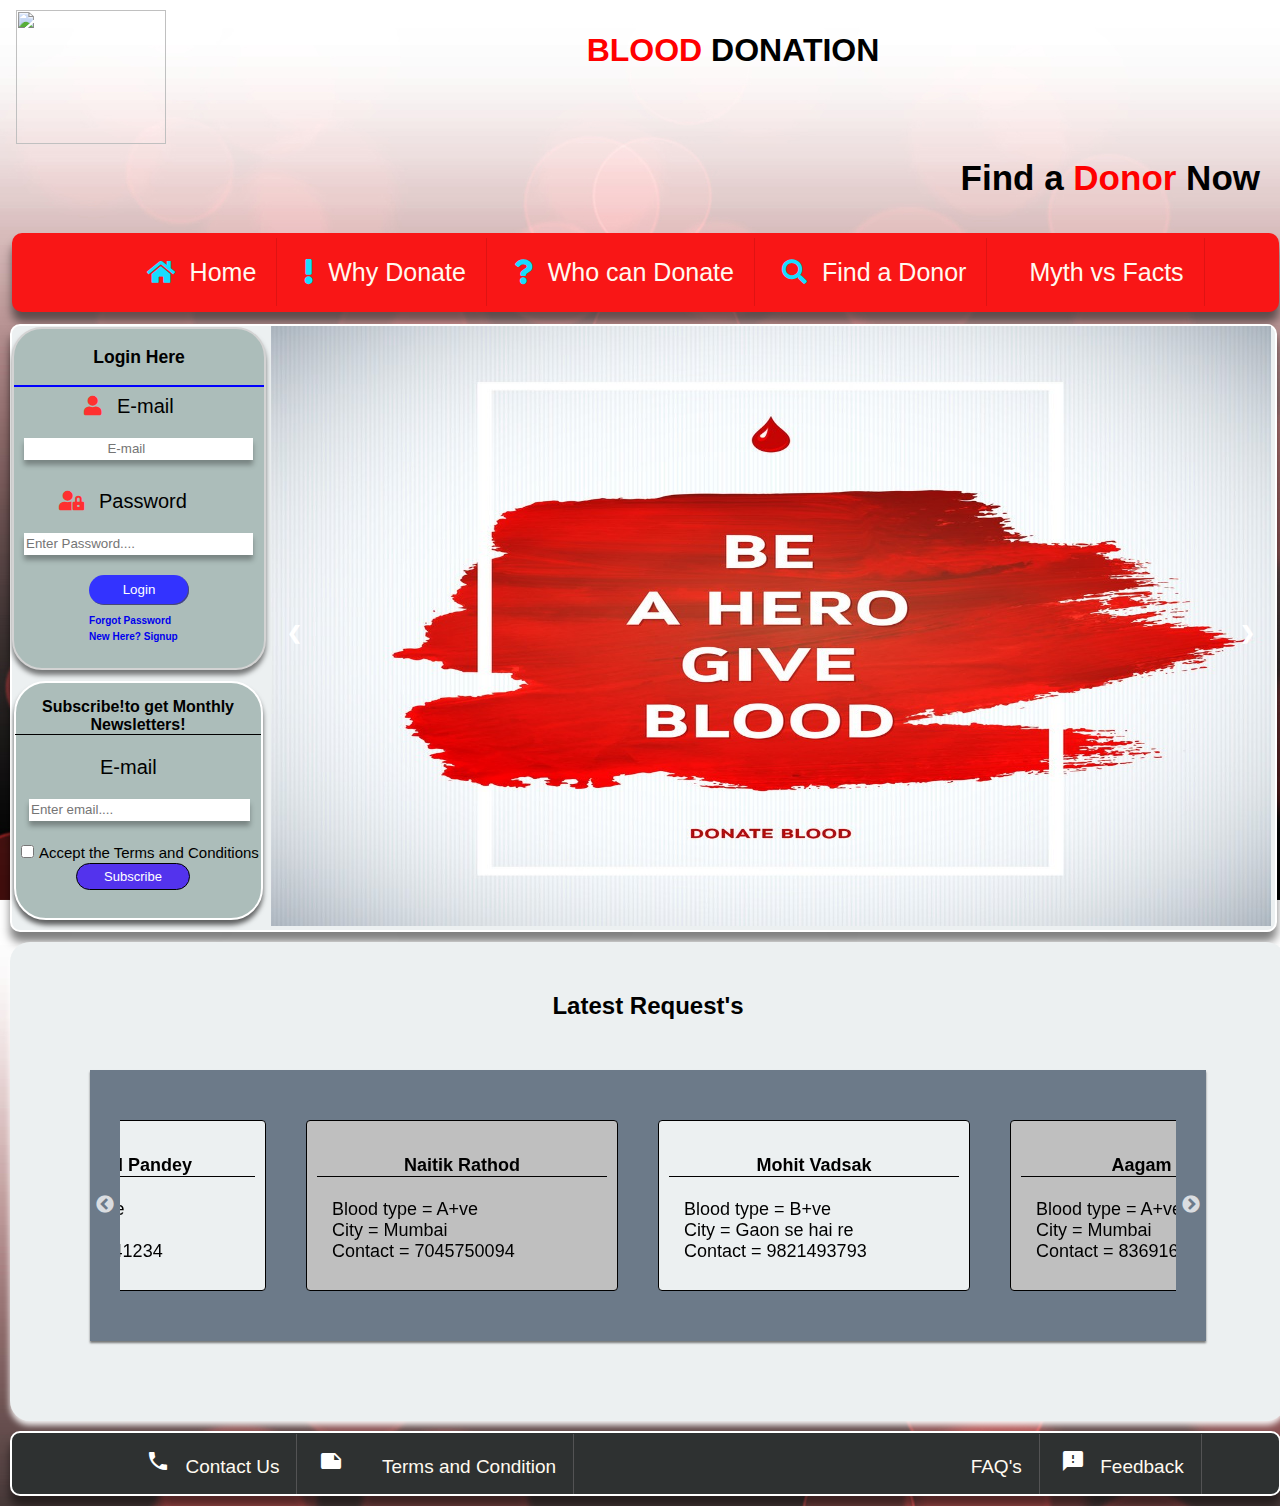
==== index.html @ e85526d8 "Initial Commit" ====
<!DOCTYPE html>
<html lang="" dir="ltr">

<head>
  <meta charset="utf-8">
  <script src="https://ajax.googleapis.com/ajax/libs/jquery/3.2.1/jquery.min.js"></script>
  <meta name="viewport" content="width=device-width, initial-scale=1.0">
  <script src="https://cdnjs.cloudflare.com/ajax/libs/jquery/3.1.1/jquery.min.js"></script>

  <link rel="stylesheet" href="https://fonts.googleapis.com/icon?family=Material+Icons">
  <link rel="stylesheet" href="https://use.fontawesome.com/releases/v5.7.2/css/all.css">
  <link rel="stylesheet" href="style.css" type="text/css">

  <link rel="stylesheet" type="text/css" href="slick/slick.css" />
  <link rel="stylesheet" type="text/css" href="slick/slick-theme.css" />


  <title>Blood Donation</title>

</head>

<body background="background.jpg">
  <div class="upper-container" style="height: 135px;">
    <div class="upper-container-title">
      <div class="upper-container-logo">
        <img src="https://i.pinimg.com/originals/26/a1/6c/26a16cbe6c24539d6fec034e43716d2e.png" width="150px"
          height="134px" style="margin-left: 6px">
      </div>
      <div class="upper-container-title-content">
        <h1><span>BLOOD</span> DONATION</h1>
      </div>
    </div>

    <h3 id="tagline">Find a <span>Donor</span> Now</h3>
    <article id="dname"></article>
  </div>

  <div id="bub"></div>

  <div class="nav-bar">
    <ul>
      <li><i class="fas fa-home"></i><a href="index.html">Home</a></li>
      <li><i class="fas fa-exclamation"></i><a href="whydonate.html">Why Donate</a></li>
      <li><i class="fas fa-question"></i><a href="whocandonate.html">Who can Donate</a></li>
      <li><i class="fas fa-search"></i></i><a href="findadonor.html">Find a Donor</a></li>
      <li><i class="material-icons"></i><a href="mythvsfact.html">Myth vs Facts</a></li>
    </ul>
  </div>

  <div class="main-container" style="background-color:rgb(236, 240, 241)">
    <div class="login-container">
      <section class="login">
        <h3>Login Here</h3>
        <hr color="blue">
        <form id="form1">
          <label for="email" style="margin-left: 50px"><i class="fas fa-user"
              style="size:12px;color:#FF3030"></i>E-mail</label><br>
          <input type="email" id="email" name="email" placeholder="                      E-mail                    ">
          <br>
          <label for="password"><i class="fas fa-user-lock" style="size:10px;color:#FF3030"></i>Password</label><br>
          <input type="password" id="password" name="Password" placeholder="Enter Password....">

		
      <input type="Submit" id="lbtn" value="Login" onclick="onclicked()">
          <br>
          <h6><a href="#">Forgot Password</a></h6>
          <h6><a href="register.html">New Here? Signup</a></h6>
          <br>
          <br>
        </form>
        <div class="subscribe">
          <h4>Subscribe!to get
            Monthly<br>Newsletters!</h4>

          <form id="form2">
            <label for="email" style="font-family: sans-serif;
            margin-left: 64px;">E-mail</label>
            <input type="email" id="email1" name="email1" style="width: 217px;
            height: 20px;
            margin-left: 13px;
            margin-bottom: 23px;" placeholder="Enter email....">
            <br>
            <input type="checkbox" id="checkbox1" name="checkbox1">Accept the Terms and Conditions<br>

            <button id="subbtn">Subscribe</button>
        </div>

        </form>
      </section>
    </div>

    <!---Slider-->
    <div class="slider-container">
      <div class="showSlide fade">
        <img src="image1.jpg" width="100%" height="600px" />
      </div>
      <div class="showSlide fade">
        <img src="image2.jpg" width="100%" height="600px" />
      </div>
      <div class="showSlide fade">
        <img src="image3.jpg" width="100%" height="600px" />
      </div>
      <div class="showSlide fade">
        <img src="image4.jpeg" width="100%" height="600px" />
      </div>
      <div class="showSlide fade">
        <img src="image6.jpg" width="100%" height="600px" />
      </div>
      <div class="showSlide fade">
        <img src="image7.jpg" width="100%" height="600px" />
      </div>
      <div class="showSlide fade">
        <img src="image8.jpg" width="100%" height="600px" />
      </div>
      <!-- Navigation arrows -->
      <a class="left" onclick="nextSlide(-1)">❮</a>
      <a class="right" onclick="nextSlide(1)">❯</a>
    </div>
  </div><!-- End Section-->

  <div class="plz">
    <h2 style="text-align: center">Latest Request's</h2>

    <div class="plz-2">
      <div class="multiple-items">

        <div id="n1">
          <h4>Robinhood Pandey</h4>
          <p>
            Blood type = O-ve<br>
            City = Bihar<br>
            Contact = 9479641234<br>
          </p>
        </div>

        <div id="n2">
          <h4>Naitik Rathod</h4>
          <p>
            Blood type = A+ve<br>
            City = Mumbai<br>
            Contact = 7045750094<br>
          </p>
        </div>

        <div id="n1">
          <h4>Mohit Vadsak</h4>
          <p>
            Blood type = B+ve<br>
            City = Gaon se hai re<br>
            Contact = 9821493793<br>
          </p>
        </div>

        <div id="n2">
          <h4>Aagam Shah</h4>
          <p>
            Blood type = A+ve<br>
            City = Mumbai<br>
            Contact = 8369166942<br>
          </p>
        </div>
        <div id="n1">
          <h4>Khusang Rathod</h4>
          <p>
            Blood type = A+ve<br>
            City = Mumbai<br>
            Contact = 4255987126<br>
          </p>
        </div>



        <div id="n2">
          <h4>Rohan Shah</h4>
          <p>
            Blood type = B+ve<br>
            City = Mumbair<br>
            Contact = 9697412374<br>
          </p>
        </div>

        <div id="n1">
          <h4>Vandit Popat</h4>
          <p>
            Blood type = A+ve<br>
            City = Pune<br>
            Contact = 9494786234<br>
          </p>
        </div>
      </div>
    </div>
  </div>


  <!-- Footer -->
  <div class="bottom-bar">
    <ul>
      <li><i class="material-icons">phone</i><a href="contus.html">Contact Us</a></li>
      <li><i class="material-icons">notes</i><a href="t&c.html">Terms and Condition</a></li>
      <li><i class="material-icons">contact_support</i><a href="FAQ's.html">FAQ's</a></li>
      <li><i class="material-icons">feedback</i><a href="feedback.html">Feedback</a></li>
    </ul>
  </div>

  <script type="text/javascript" src="//code.jquery.com/jquery-1.11.0.min.js"></script>
  <script type="text/javascript" src="//code.jquery.com/jquery-migrate-1.2.1.min.js"></script>
  <script type="text/javascript" src="slick/slick.min.js"></script>
  <script>

    $(document).ready(function () {
      $('.error').hide();
      $('#submit').click(function () {
        var name = $('#name').val();
        var email = $('#email').val();

        if (name == '') {
          $('#name').next().show();
          return false;
        }
        if (email == '') {
          $('#email').next().show();
          return false;
        }
        if (IsEmail(email) == false) {
          $('#invalid_email').show();
          return false;
        }
        $.post("", $("#myform").serialize(), function (response) {
          $('#myform').fadeOut('slow', function () {
            $('#correct').html(response);
            $('#correct').fadeIn('slow');
          });
        });
        return false;
      });
    });
    function IsEmail(email) {
      var regex = /^([a-zA-Z0-9_\.\-\+])+\@(([a-zA-Z0-9\-])+\.)+([a-zA-Z0-9]{2,4})+$/;
      if (!regex.test(email)) {
        return false;
      } else {
        return true;
      }
    }
  </script>

  

  <script type="text/javascript">
    var slide_index = 1;
    displaySlides(slide_index);
    function nextSlide(n) {
      displaySlides(slide_index += n);
    }
    function currentSlide(n) {
      displaySlides(slide_index = n);
    }
    function displaySlides(n) {
      var i;
      var slides = document.getElementsByClassName("showSlide");
      if (n > slides.length) { slide_index = 1 }
      if (n < 1) { slide_index = slides.length }
      for (i = 0; i < slides.length; i++) {
        slides[i].style.display = "none";
      }
      slides[slide_index - 1].style.display = "block";
    }


    $(document).ready(function () {
      $('.multiple-items').slick({
        infinite: true,
        slidesToShow: 3,
        slidesToScroll: 3
      });
    });

  </script>

 
    <script type="text/javascript">
		function onclicked(){

         var xhttp=new XMLHttpRequest();
         xhttp.onreadystatechange=function(){
         	if(xhttp.readyState==4 ){
         		if(xhttp.status==200){
         			document.getElementById("bub").textContent=xhttp.responseText;
                 
         		}
         	}
         };
          xhttp.open("GET","student.txt",true);
          xhttp.send();

		}
  </script>



</body>

</html>
---- style.css ----
*{
	text-align:left;
  font-family: sans-serif;
}

body,
html {
  width: 100%;
  height: 100%;
}

ul{
  text-decoration: none;
  list-style-type:none;
  color:#18dcff;
  size:13px;
  text-align: center;
}

body{
  margin:10px 10px;
  text-align:left;
  box-sizing: border-box;
  border:1px;
}

span{
  color:#FF0000;
  display: inline-block;
}

#tagline{
    float: right;
    margin-top: 10px;
    margin-right: 30px;
    font-size: 35px;
    color:black;
}

h1 {
  margin-left: 10px;
  padding: 1px 8px;
}

.nav-bar li {
    text-decoration: none;
    list-style-type: none;
    display: inline;
    padding: 20px 20px 20px 20px;
    border-right: 1px solid rgba(0,0,0,0.1);

}

.nav-bar {
     background-color: #f91616;
    font-size: 25px;
    border-radius: 10px 10px;
    margin: 2px 2px;
	  width:99%;
	  overflow:auto;
    position: inline;
    top:0;
    bottom:2px;
	  margin-bottom:12px;
     box-shadow: 0 10px 10px rgba(0,0,0,.5);

}

.nav-bar a {
    color: floralwhite;
    list-style-type: none;
    text-decoration: none;
    height: 20px;
    width:20px;
}

.nav-bar li:hover{
	background-color:#ff3838;
  color:#FFffff;
  transition-delay: 2ms;
  transform-style: -50%;
}

.nav-bar li a:hover{
  color:#18dcff;
  transform:scale(1.3);
}

.conatiner{
  margin-top: 20px;
  margin-left: 20px;
  margin-right: 20px;
  margin-bottom: 0px;
  padding:50px 50px;
}

section{
display:inline;
}

.login-container {
  /* flex: .5;
 */
 display: flex;
 flex-direction: row;
}

.login{
	display: inline-block;
  border: 2px solid lightgrey;
  font-size: 15px;
  position: static;
  font-family: sans-serif;
  width: 250px;
  height: 339px;
  background-color:#ACBDBA;
  border-radius: 10px 1px;
  margin: 1px 0px 0px 0px;
  text-align: center;
  border-radius: 30px 30px;
  box-shadow: 0 5px 5px rgba(0,0,0,.5);
}

.login h3{
	text-align:center;
	color:black;
}
input {
    background-color: white;
    margin: left 50px;
    padding: none;
    border: none;
    border-bottom-color: black;
    margin-bottom: 30px;
    margin-top: 20px;
}

form input[type="text"]{
  margin-top:20px;
}

.login form label {
    margin: 25px;
    padding: 20px 20px;
    text-align: center;
    font-size: 20px;
}

#email{
  width:90%;
  height: 20px;
  margin-left: 10px;
  margin-right:10px;
  box-shadow: 0 5px 5px rgba(0,0,0,.3);

}

#password {
    width: 90%;
    height:20px;
    margin-left: 10px;
    margin-right: 10px;
    border-bottom: 0px;
    margin-bottom: 0px;
    box-shadow: 0 5px 5px rgba(0,0,0,.3);
}

#lbtn {
    text-align: center;
    background-color: #3333ff;
    margin-left: 75px;
    margin-bottom: 10px;
    color: white;
    box-shadow: inset -1px -1px #4e504ec4;
    padding: 5px 30px 5px;
    border-radius: 20px 20px;
    width:100px;
    height:30px;
}

#lbtn:hover{
  color:black;
  cursor:pointer;
  background-color: #6666ff;
  box-shadow: 0 10px 10px rgba(0,0,0,.5);
}

 .login form h6{
    text-align: justify;
    margin: 0px;
    margin-left: 75px;
    padding-bottom: 5px;
    cursor:pointer;
}

 .login form h6 a{
   text-decoration: none;
 }

.content{
  margin:auto;
  /* width:90px; */
  display:inline;
  border:2px solid white;
}

.main-container{
  display: flex;
  border-radius: 10px;
  border:2px solid white;
  min-height: 600px;
  margin-right: 13px;
  box-shadow: 0 10px 10px rgba(0,0,0,.5);
}

#info{
  position:static;
  transition-duration: 5s;
}

#info h1 {
    position: absolute;
    bottom: 100px;
    left: 20px;
    font-style: italic;
    font-size: 30px;
    color: rgba(207, 0, 15, 1);
    position: relative;
}


#info img:hover{
  /* height:505px; */
  box-shadow:0 10px 10px rgba(248, 212, 212, 0.89);
  transition-duration: 5s;
}

.subscribe {
    width: 98%;
    height: 235px;
    text-align: center;
    color: black;
    margin-right: 17px;
    border: 2px solid white;
    border-radius: 32px;
    background-color:#ACBDBA;
    box-shadow: 0 5px 5px rgba(0,0,0,.6);
}
.subscribe h4{
    margin-left: -1px;
    font-family: sans-serif;
    font-size: 16px;
    margin-top: 15px;
}

#subbtn{
  width: 114px;
  height: 27px;
  color: white;
  text-align: center;
  font-size: 13px;
  font-family: sans-serif;
  border-radius: 17px;
  background-color: #5333ed;
  border: 1.5px solid black;
  margin-left: 60px;
}

#subbtn :hover{
  background-color: rgba(77, 5, 232, 1);
  box-shadow: 0 10px 10px rgba(0,0,0,.5);
}
#email1{
  box-shadow: 0 5px 5px rgba(0,0,0,.3);
  height: 20px;
}
#checkbox1{
  margin: 5px;
  font-family: sans-serif;
  margin-top: 0px;
  font-size: 10px;
}

li{
  align-items: center;
}
.foot{
  text-align: center;
}
.bottom-bar{
    /* position: fixed !important; */
    bottom: 0;
    display: inline-block;
    margin: 10px 10px;
    margin-right: 20px;
    border: 2px solid #FFffff;
    background-color: #2e3131;
    border-radius: 10px;
    width: 99%;
    margin-left: 0px;
    box-shadow: 0 10px 10px rgba(0,0,0,.5);
}
.bottom-bar li{
    display: inline;
    color: #000000;
    text-decoration: none;
    list-style-type: none;
    font-size: 19px;
    border-right: 1px solid rgba(0,0,0,0.1);
    padding: 17px;
    padding-top: 22px;
    border-right: 0.5px solid rgba(88, 88, 89,0.9);
}
.bottom-bar a{
  color:floralwhite;
  text-decoration: none;
  list-style-type: none;
}

.bottom-bar li:hover{
  background-color:#95a5a6;
  color:black;
}
.bottom-bar i{
  color:white;
}
#fbkbtn{
  text-align: center;
  color:#2e3131;
  background-color:#f5e51b;
  font-size:14px;
  padding:10px;
  border-radius: 25px;
  margin-left: 125px;
}

#fbkbtn:hover{
    background-color:#f0ff00;
}

i{
  margin-right:15px;
}

article{
  color: #f22613;
  float: left;
  /* margin-right: 27px; */
  margin-bottom: 5px;
  font-size: 21px;
  margin-top: 51px;
  margin-left: 14px;
}
.error {
  color: red;
  margin-left: 5px;
}


.showSlide {  
  display: none  
}  
  .showSlide img {  
      background: no-repeat center top/cover;  
  }  

.slider-container {  
  max-width: 1000px;  
  position: relative;  
  margin: auto;  
  flex: auto;
}  
.left, .right {  
  cursor: pointer;  
  position: absolute;  
  top: 50%;  
  width: auto;  
  padding: 16px;  
  margin-top: -22px;  
  color: white;  
  font-weight: bold;  
  font-size: 18px;  
  transition: 0.6s ease;  
  border-radius: 0 3px 3px 0;  
}  
.right {  
  right: 0;  
  border-radius: 3px 0 0 3px;  
}  
  .left:hover, .right:hover {  
      background-color: rgba(115, 115, 115, 0.8);  
  }  
  
.active {  
  background-color: #717171;  
}  
/* Fading animation */  
.fade {  
  -webkit-animation-name: fade;  
  -webkit-animation-duration: 1.5s;  
  animation-name: fade;  
  animation-duration: 1.5s;  
}  
@-webkit-keyframes fade {  
  from {  
      opacity: .4  
  }  
  to {  
      opacity: 1  
  }  
}  

@keyframes fade {  
  from {  
      opacity: .4  
  }  
  to {  
      opacity: 1  
  }  
}  

.upper-container-title {
  display: grid;
  grid-template-columns: auto auto;
}


h4{
  text-align: center;
  border-bottom: 1px solid black;
}
#n1
{
  border: 1px solid black;
   border-radius:4px;
   width: 200px;
   font-family: Arial, Helvetica, sans-serif;
   font-size: 18px;
   background-color: #ecf0f1;
   text-align: center;
   margin:20px;
   padding: 10px;
   display: inline-grid;
}

#n2{
  border: 1px solid black;
  border-radius:4px;
  font-family: Arial, Helvetica, sans-serif;
  font-size: 18px;
  width: 200px;
  text-align: center;
  margin:20px;
  background-color:#bfbfbf;
  padding: 10px;
  display: inline-grid;

}
#n1 >p{
  text-align: justify;
  margin-left: 15px;
  margin-top: -2px;
}


#n2 >p{
  text-align: justify;
  margin-left: 15px;
  margin-top: -2px;
}


.plz{
  background-color: rgb(236, 240, 241);
  box-shadow: 0 4px 6px rgba(255, 255, 255, 0.959);
  border-radius:20px;
  margin-top: 10px;
  width: 95%;
  padding: 30px;

}

.plz-2{
  background-color:#6c7a89;
  margin:50px;
  box-shadow: 0 2px 2px rgba(0,0,0,.5);
  padding: 30px;
}
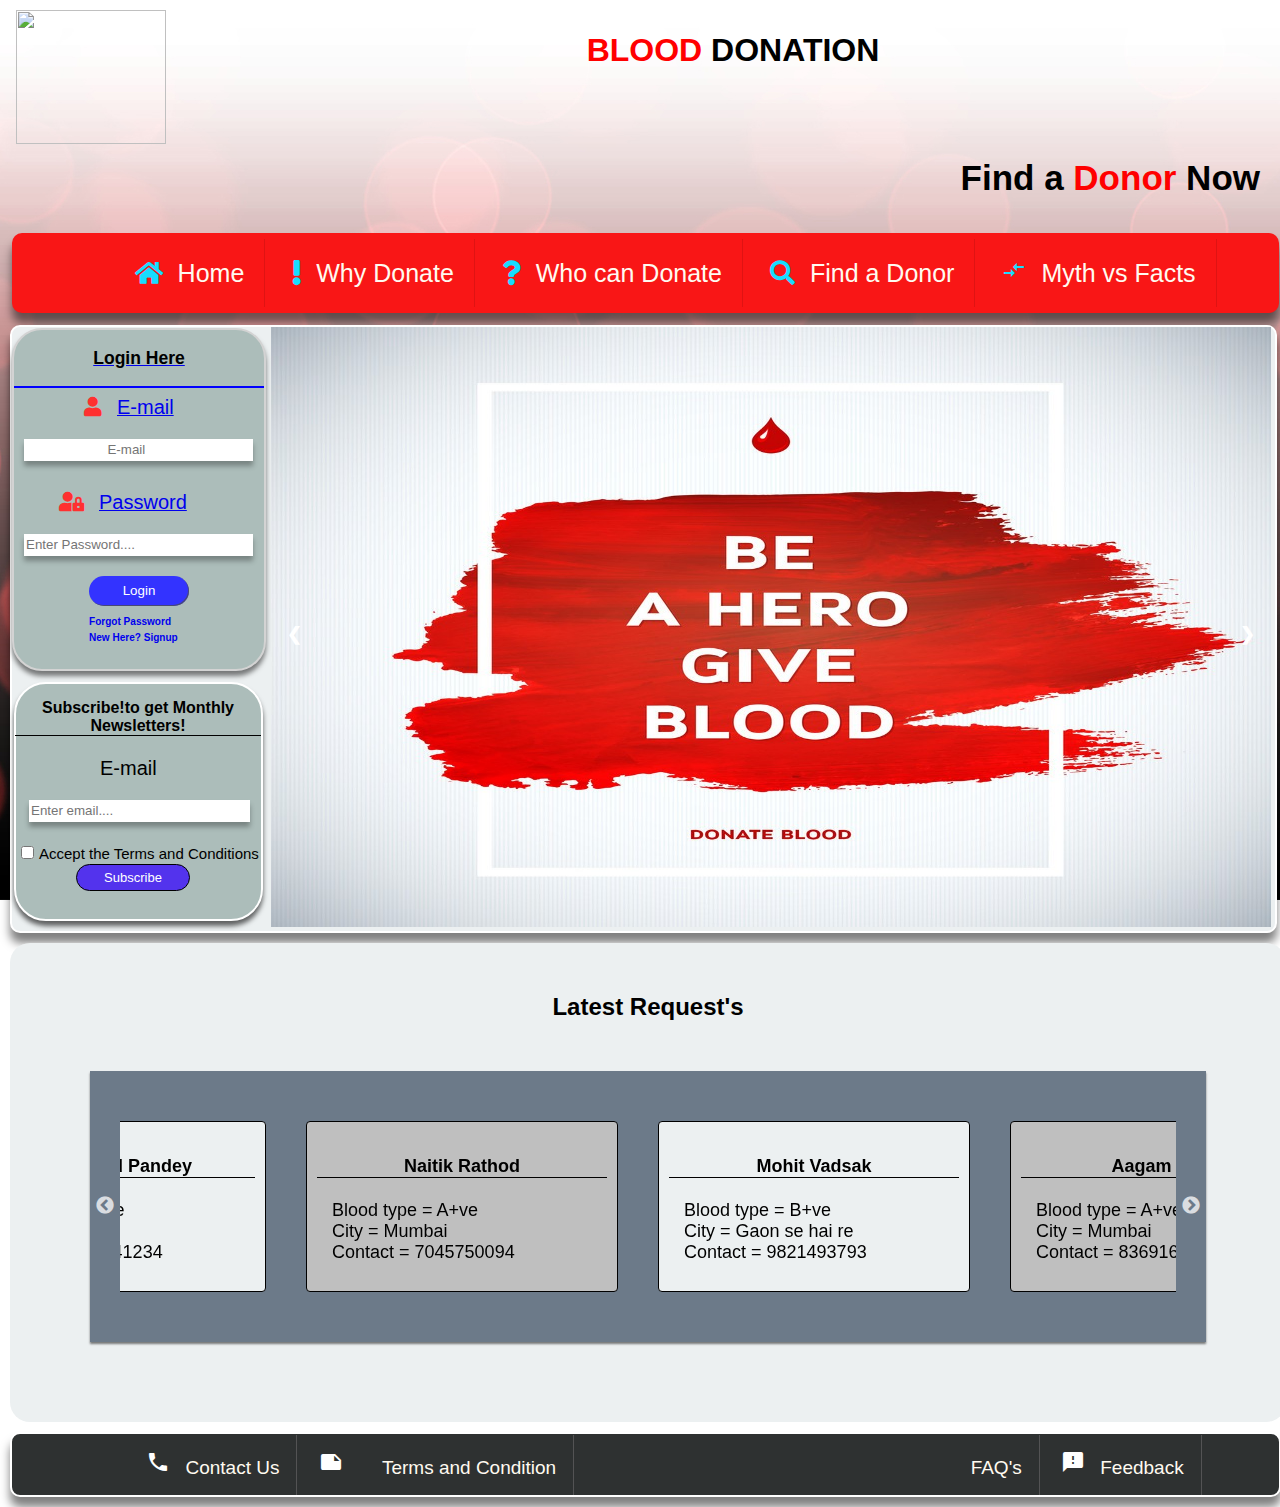
==== commit 4253e4ce: "changes in index.html and style.cc for background" ====
--- a/index.html
+++ b/index.html
@@ -43,7 +43,7 @@
       <li><i class="fas fa-exclamation"></i><a href="whydonate.html">Why Donate</a></li>
       <li><i class="fas fa-question"></i><a href="whocandonate.html">Who can Donate</a></li>
       <li><i class="fas fa-search"></i></i><a href="findadonor.html">Find a Donor</a></li>
-      <li><i class="material-icons"></i><a href="mythvsfact.html">Myth vs Facts</a></li>
+      <li><i class="material-icons">compare_arrows</i><a href="mythvsfact.html">Myth vs Facts</li>
     </ul>
   </div>
 
--- a/style.css
+++ b/style.css
@@ -10,6 +10,9 @@
 html {
   width: 100%;
   height: 100%;
+  background-attachment: fixed;
+  background-repeat: no-repeat;
+  background-position: top;
 }
 
 ul{
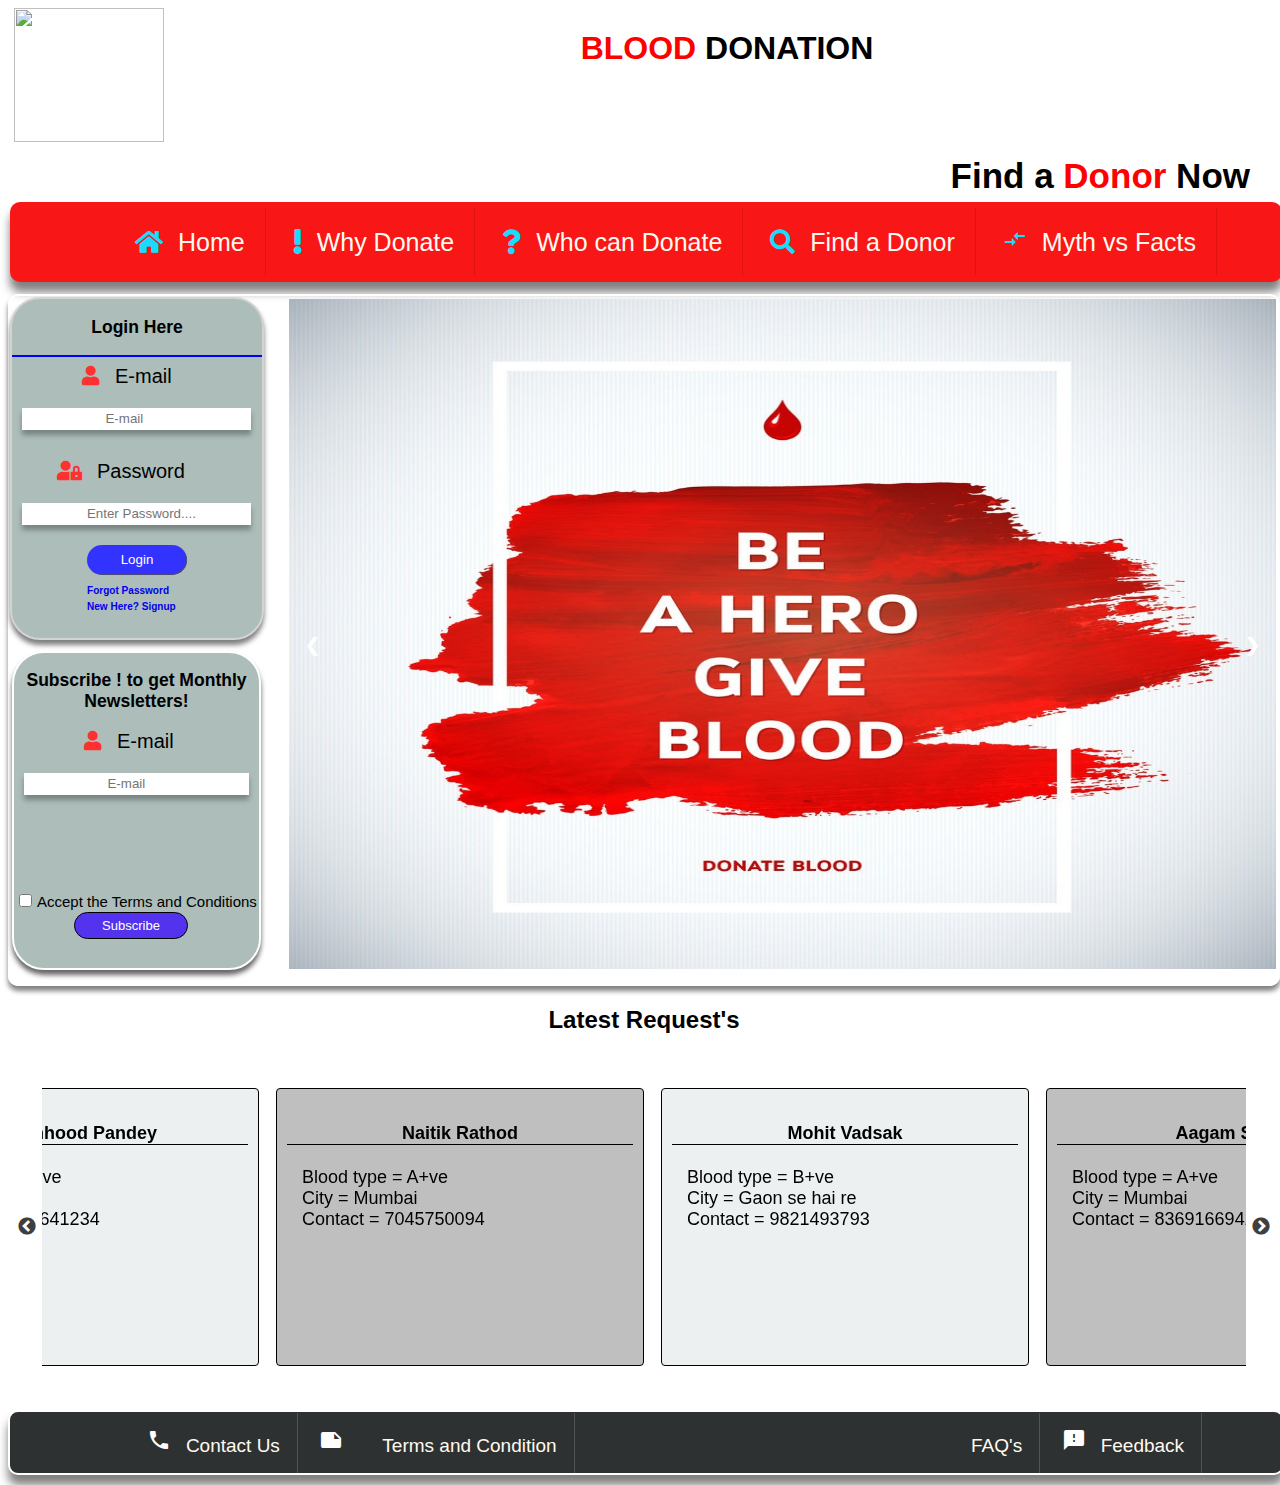
==== commit 6fcc7a04: "2.0.1" ====
--- a/index.html
+++ b/index.html
@@ -19,7 +19,7 @@
 
 </head>
 
-<body background="background.jpg">
+<body>
   <div class="upper-container" style="height: 135px;">
     <div class="upper-container-title">
       <div class="upper-container-logo">
@@ -43,11 +43,11 @@
       <li><i class="fas fa-exclamation"></i><a href="whydonate.html">Why Donate</a></li>
       <li><i class="fas fa-question"></i><a href="whocandonate.html">Who can Donate</a></li>
       <li><i class="fas fa-search"></i></i><a href="findadonor.html">Find a Donor</a></li>
-      <li><i class="material-icons">compare_arrows</i><a href="mythvsfact.html">Myth vs Facts</li>
+      <li><i class="material-icons">compare_arrows</i><a href="mythvsfact.html">Myth vs Facts</a></li>
     </ul>
   </div>
 
-  <div class="main-container" style="background-color:rgb(236, 240, 241)">
+  <div class="main-container">
     <div class="login-container">
       <section class="login">
         <h3>Login Here</h3>
@@ -58,10 +58,10 @@
           <input type="email" id="email" name="email" placeholder="                      E-mail                    ">
           <br>
           <label for="password"><i class="fas fa-user-lock" style="size:10px;color:#FF3030"></i>Password</label><br>
-          <input type="password" id="password" name="Password" placeholder="Enter Password....">
-
-		
-      <input type="Submit" id="lbtn" value="Login" onclick="onclicked()">
+          <input type="password" id="password" name="Password" placeholder="                 Enter Password....">
+
+
+          <input type="Submit" id="lbtn" value="Login" onclick="onclicked()">
           <br>
           <h6><a href="#">Forgot Password</a></h6>
           <h6><a href="register.html">New Here? Signup</a></h6>
@@ -69,16 +69,22 @@
           <br>
         </form>
         <div class="subscribe">
-          <h4>Subscribe!to get
-            Monthly<br>Newsletters!</h4>
+          <h3>Subscribe ! to get Monthly<br>Newsletters!</h3>
 
           <form id="form2">
-            <label for="email" style="font-family: sans-serif;
+            <!--<label for="email" style="font-family: sans-serif;
             margin-left: 64px;">E-mail</label>
             <input type="email" id="email1" name="email1" style="width: 217px;
             height: 20px;
             margin-left: 13px;
-            margin-bottom: 23px;" placeholder="Enter email....">
+            margin-bottom: 23px;" placeholder="                Enter email....">-->
+            <label for="email" style="margin-left: 50px"><i class="fas fa-user"
+                style="size:12px;color:#FF3030"></i>E-mail</label><br>
+            <input type="email" id="email" name="email" placeholder="                      E-mail                    ">
+            <br>
+            <br>
+            <br>
+            <br>
             <br>
             <input type="checkbox" id="checkbox1" name="checkbox1">Accept the Terms and Conditions<br>
 
@@ -92,25 +98,25 @@
     <!---Slider-->
     <div class="slider-container">
       <div class="showSlide fade">
-        <img src="image1.jpg" width="100%" height="600px" />
-      </div>
-      <div class="showSlide fade">
-        <img src="image2.jpg" width="100%" height="600px" />
-      </div>
-      <div class="showSlide fade">
-        <img src="image3.jpg" width="100%" height="600px" />
-      </div>
-      <div class="showSlide fade">
-        <img src="image4.jpeg" width="100%" height="600px" />
-      </div>
-      <div class="showSlide fade">
-        <img src="image6.jpg" width="100%" height="600px" />
-      </div>
-      <div class="showSlide fade">
-        <img src="image7.jpg" width="100%" height="600px" />
-      </div>
-      <div class="showSlide fade">
-        <img src="image8.jpg" width="100%" height="600px" />
+        <img src="image1.jpg" width="100%" height="670px" />
+      </div>
+      <div class="showSlide fade">
+        <img src="image2.jpg" width="100%" height="670px" />
+      </div>
+      <div class="showSlide fade">
+        <img src="image3.jpg" width="100%" height="670px" />
+      </div>
+      <div class="showSlide fade">
+        <img src="image4.jpeg" width="100%" height="670px" />
+      </div>
+      <div class="showSlide fade">
+        <img src="image6.jpg" width="100%" height="670px" />
+      </div>
+      <div class="showSlide fade">
+        <img src="image7.jpg" width="100%" height="670px" />
+      </div>
+      <div class="showSlide fade">
+        <img src="image8.jpg" width="100%" height="670px" />
       </div>
       <!-- Navigation arrows -->
       <a class="left" onclick="nextSlide(-1)">❮</a>
@@ -206,7 +212,6 @@
   <script type="text/javascript" src="//code.jquery.com/jquery-migrate-1.2.1.min.js"></script>
   <script type="text/javascript" src="slick/slick.min.js"></script>
   <script>
-
     $(document).ready(function () {
       $('.error').hide();
       $('#submit').click(function () {
@@ -234,6 +239,7 @@
         return false;
       });
     });
+
     function IsEmail(email) {
       var regex = /^([a-zA-Z0-9_\.\-\+])+\@(([a-zA-Z0-9\-])+\.)+([a-zA-Z0-9]{2,4})+$/;
       if (!regex.test(email)) {
@@ -244,22 +250,29 @@
     }
   </script>
 
-  
+
 
   <script type="text/javascript">
     var slide_index = 1;
     displaySlides(slide_index);
+
     function nextSlide(n) {
       displaySlides(slide_index += n);
     }
+
     function currentSlide(n) {
       displaySlides(slide_index = n);
     }
+
     function displaySlides(n) {
       var i;
       var slides = document.getElementsByClassName("showSlide");
-      if (n > slides.length) { slide_index = 1 }
-      if (n < 1) { slide_index = slides.length }
+      if (n > slides.length) {
+        slide_index = 1
+      }
+      if (n < 1) {
+        slide_index = slides.length
+      }
       for (i = 0; i < slides.length; i++) {
         slides[i].style.display = "none";
       }
@@ -274,26 +287,25 @@
         slidesToScroll: 3
       });
     });
-
   </script>
 
- 
-    <script type="text/javascript">
-		function onclicked(){
-
-         var xhttp=new XMLHttpRequest();
-         xhttp.onreadystatechange=function(){
-         	if(xhttp.readyState==4 ){
-         		if(xhttp.status==200){
-         			document.getElementById("bub").textContent=xhttp.responseText;
-                 
-         		}
-         	}
-         };
-          xhttp.open("GET","student.txt",true);
-          xhttp.send();
-
-		}
+
+  <script type="text/javascript">
+    function onclicked() {
+
+      var xhttp = new XMLHttpRequest();
+      xhttp.onreadystatechange = function () {
+        if (xhttp.readyState == 4) {
+          if (xhttp.status == 200) {
+            document.getElementById("bub").textContent = xhttp.responseText;
+
+          }
+        }
+      };
+      xhttp.open("GET", "student.txt", true);
+      xhttp.send();
+
+    }
   </script>
 
 
--- a/style.css
+++ b/style.css
@@ -8,7 +8,6 @@
 
 body,
 html {
-  width: 100%;
   height: 100%;
   background-attachment: fixed;
   background-repeat: no-repeat;
@@ -24,10 +23,10 @@
 }
 
 body{
-  margin:10px 10px;
   text-align:left;
   box-sizing: border-box;
-  border:1px;
+  max-width: 1502px;
+  margin-right: 0px;
 }
 
 span{
@@ -41,6 +40,7 @@
     margin-right: 30px;
     font-size: 35px;
     color:black;
+    margin-bottom: 6px;
 }
 
 h1 {
@@ -62,7 +62,7 @@
     font-size: 25px;
     border-radius: 10px 10px;
     margin: 2px 2px;
-	  width:99%;
+	  width:100%;
 	  overflow:auto;
     position: inline;
     top:0;
@@ -214,9 +214,8 @@
   display: flex;
   border-radius: 10px;
   border:2px solid white;
-  min-height: 600px;
-  margin-right: 13px;
-  box-shadow: 0 10px 10px rgba(0,0,0,.5);
+  min-height: 688px;
+  box-shadow: 0 5px 5px rgba(6, 6, 6, 0.5);
 }
 
 #info{
@@ -243,7 +242,7 @@
 
 .subscribe {
     width: 98%;
-    height: 235px;
+    height: 315px;
     text-align: center;
     color: black;
     margin-right: 17px;
@@ -302,7 +301,7 @@
     border: 2px solid #FFffff;
     background-color: #2e3131;
     border-radius: 10px;
-    width: 99%;
+    width: 100%;
     margin-left: 0px;
     box-shadow: 0 10px 10px rgba(0,0,0,.5);
 }
@@ -371,9 +370,10 @@
   }  
 
 .slider-container {  
-  max-width: 1000px;  
+  max-width: inherit;
   position: relative;  
-  margin: auto;  
+  margin: 3px 25px;
+  margin-right: 2px;
   flex: auto;
 }  
 .left, .right {  
@@ -439,14 +439,14 @@
 {
   border: 1px solid black;
    border-radius:4px;
-   width: 200px;
+   height:256px;
    font-family: Arial, Helvetica, sans-serif;
    font-size: 18px;
    background-color: #ecf0f1;
+   margin-left: 17px;
+   margin-right: 17px;
    text-align: center;
-   margin:20px;
    padding: 10px;
-   display: inline-grid;
 }
 
 #n2{
@@ -454,13 +454,10 @@
   border-radius:4px;
   font-family: Arial, Helvetica, sans-serif;
   font-size: 18px;
-  width: 200px;
-  text-align: center;
-  margin:20px;
+  text-align: center;
   background-color:#bfbfbf;
   padding: 10px;
-  display: inline-grid;
-
+  height: 256px;
 }
 #n1 >p{
   text-align: justify;
@@ -477,18 +474,12 @@
 
 
 .plz{
-  background-color: rgb(236, 240, 241);
-  box-shadow: 0 4px 6px rgba(255, 255, 255, 0.959);
-  border-radius:20px;
+  border-radius:15px;
   margin-top: 10px;
-  width: 95%;
+  width: 100%;
+}
+
+.plz-2{
   padding: 30px;
-
-}
-
-.plz-2{
-  background-color:#6c7a89;
-  margin:50px;
-  box-shadow: 0 2px 2px rgba(0,0,0,.5);
-  padding: 30px;
+  border: 4px solid white;
 }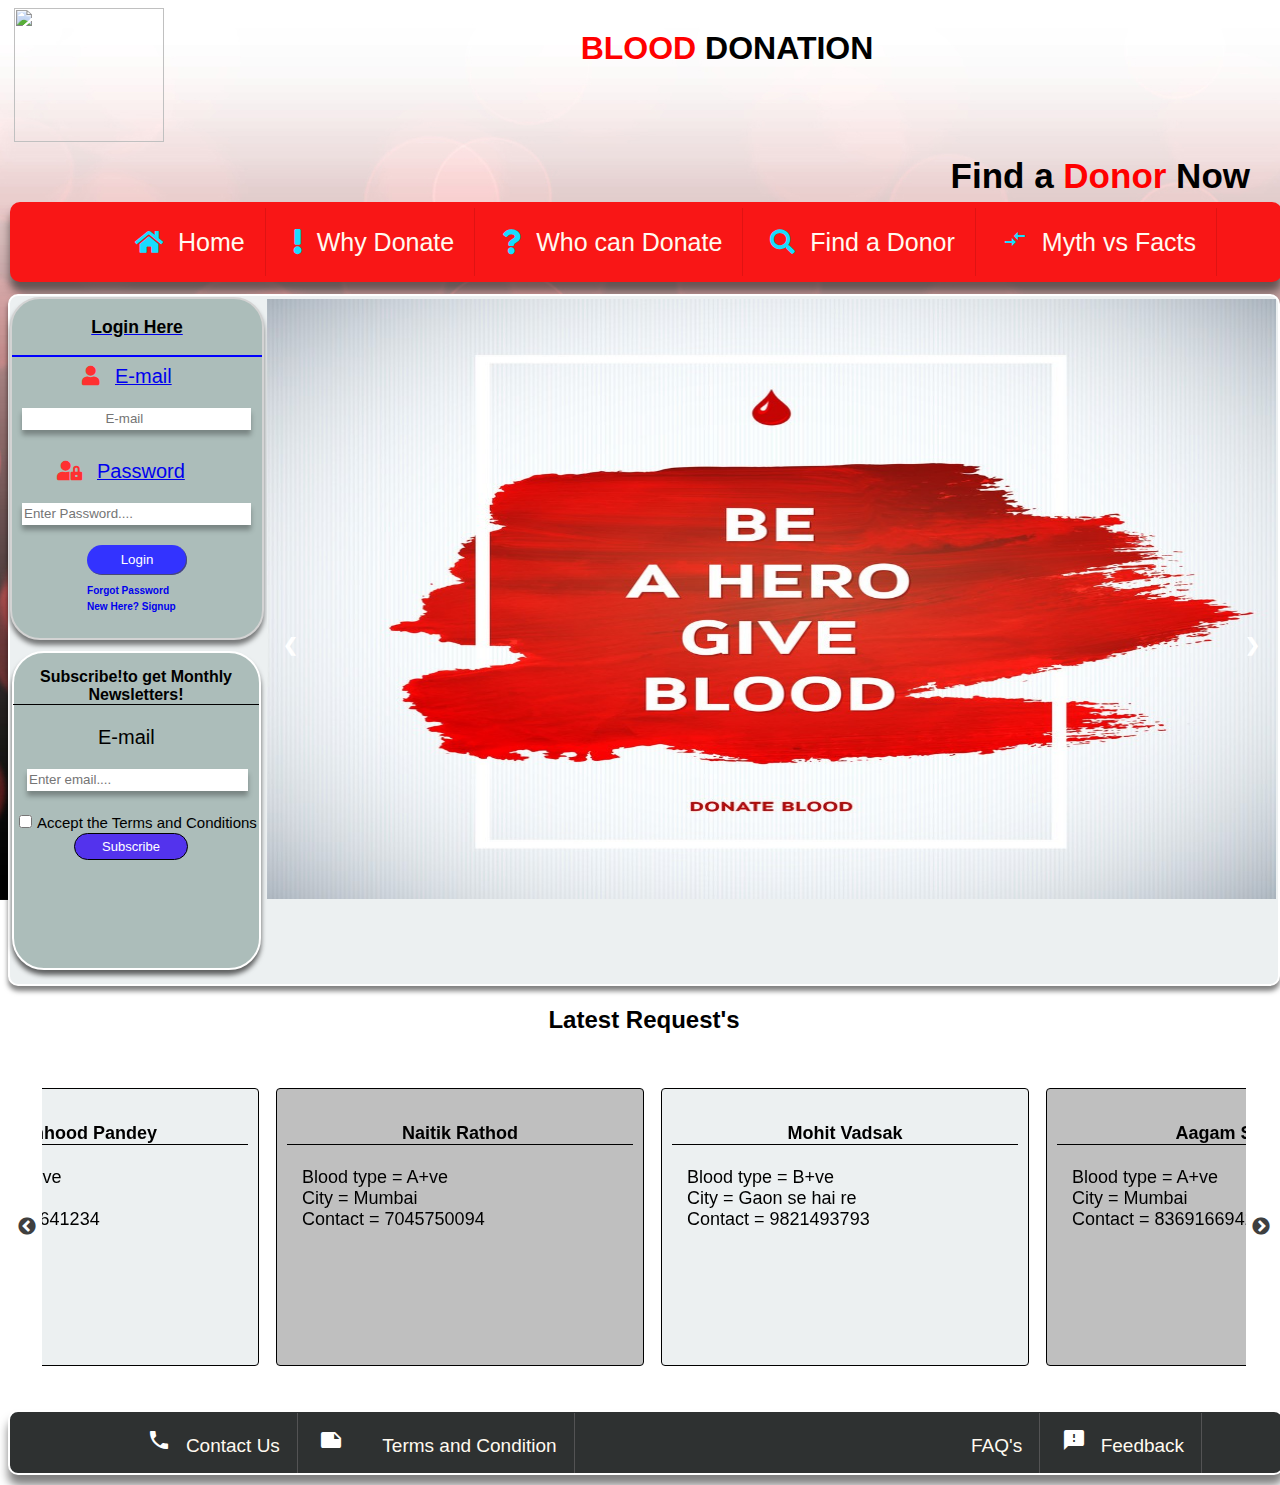
==== commit 68f2b74c: "ANALYTICS" ====
--- a/index.html
+++ b/index.html
@@ -3,6 +3,15 @@
 
 <head>
   <meta charset="utf-8">
+     <!-- Global site tag (gtag.js) - Google Analytics -->
+  <script async src="https://www.googletagmanager.com/gtag/js?id=UA-175180370-1"></script>
+  <script>
+    window.dataLayer = window.dataLayer || [];
+    function gtag(){dataLayer.push(arguments);}
+    gtag('js', new Date());
+
+    gtag('config', 'UA-175180370-1');
+  </script>
   <script src="https://ajax.googleapis.com/ajax/libs/jquery/3.2.1/jquery.min.js"></script>
   <meta name="viewport" content="width=device-width, initial-scale=1.0">
   <script src="https://cdnjs.cloudflare.com/ajax/libs/jquery/3.1.1/jquery.min.js"></script>
@@ -19,7 +28,7 @@
 
 </head>
 
-<body>
+<body background="background.jpg">
   <div class="upper-container" style="height: 135px;">
     <div class="upper-container-title">
       <div class="upper-container-logo">
@@ -43,11 +52,11 @@
       <li><i class="fas fa-exclamation"></i><a href="whydonate.html">Why Donate</a></li>
       <li><i class="fas fa-question"></i><a href="whocandonate.html">Who can Donate</a></li>
       <li><i class="fas fa-search"></i></i><a href="findadonor.html">Find a Donor</a></li>
-      <li><i class="material-icons">compare_arrows</i><a href="mythvsfact.html">Myth vs Facts</a></li>
+      <li><i class="material-icons">compare_arrows</i><a href="mythvsfact.html">Myth vs Facts</li>
     </ul>
   </div>
 
-  <div class="main-container">
+  <div class="main-container" style="background-color:rgb(236, 240, 241)">
     <div class="login-container">
       <section class="login">
         <h3>Login Here</h3>
@@ -58,10 +67,10 @@
           <input type="email" id="email" name="email" placeholder="                      E-mail                    ">
           <br>
           <label for="password"><i class="fas fa-user-lock" style="size:10px;color:#FF3030"></i>Password</label><br>
-          <input type="password" id="password" name="Password" placeholder="                 Enter Password....">
-
-
-          <input type="Submit" id="lbtn" value="Login" onclick="onclicked()">
+          <input type="password" id="password" name="Password" placeholder="Enter Password....">
+
+		
+      <input type="Submit" id="lbtn" value="Login" onclick="onclicked()">
           <br>
           <h6><a href="#">Forgot Password</a></h6>
           <h6><a href="register.html">New Here? Signup</a></h6>
@@ -69,22 +78,16 @@
           <br>
         </form>
         <div class="subscribe">
-          <h3>Subscribe ! to get Monthly<br>Newsletters!</h3>
+          <h4>Subscribe!to get
+            Monthly<br>Newsletters!</h4>
 
           <form id="form2">
-            <!--<label for="email" style="font-family: sans-serif;
+            <label for="email" style="font-family: sans-serif;
             margin-left: 64px;">E-mail</label>
             <input type="email" id="email1" name="email1" style="width: 217px;
             height: 20px;
             margin-left: 13px;
-            margin-bottom: 23px;" placeholder="                Enter email....">-->
-            <label for="email" style="margin-left: 50px"><i class="fas fa-user"
-                style="size:12px;color:#FF3030"></i>E-mail</label><br>
-            <input type="email" id="email" name="email" placeholder="                      E-mail                    ">
-            <br>
-            <br>
-            <br>
-            <br>
+            margin-bottom: 23px;" placeholder="Enter email....">
             <br>
             <input type="checkbox" id="checkbox1" name="checkbox1">Accept the Terms and Conditions<br>
 
@@ -98,25 +101,25 @@
     <!---Slider-->
     <div class="slider-container">
       <div class="showSlide fade">
-        <img src="image1.jpg" width="100%" height="670px" />
-      </div>
-      <div class="showSlide fade">
-        <img src="image2.jpg" width="100%" height="670px" />
-      </div>
-      <div class="showSlide fade">
-        <img src="image3.jpg" width="100%" height="670px" />
-      </div>
-      <div class="showSlide fade">
-        <img src="image4.jpeg" width="100%" height="670px" />
-      </div>
-      <div class="showSlide fade">
-        <img src="image6.jpg" width="100%" height="670px" />
-      </div>
-      <div class="showSlide fade">
-        <img src="image7.jpg" width="100%" height="670px" />
-      </div>
-      <div class="showSlide fade">
-        <img src="image8.jpg" width="100%" height="670px" />
+        <img src="image1.jpg" width="100%" height="600px" />
+      </div>
+      <div class="showSlide fade">
+        <img src="image2.jpg" width="100%" height="600px" />
+      </div>
+      <div class="showSlide fade">
+        <img src="image3.jpg" width="100%" height="600px" />
+      </div>
+      <div class="showSlide fade">
+        <img src="image4.jpeg" width="100%" height="600px" />
+      </div>
+      <div class="showSlide fade">
+        <img src="image6.jpg" width="100%" height="600px" />
+      </div>
+      <div class="showSlide fade">
+        <img src="image7.jpg" width="100%" height="600px" />
+      </div>
+      <div class="showSlide fade">
+        <img src="image8.jpg" width="100%" height="600px" />
       </div>
       <!-- Navigation arrows -->
       <a class="left" onclick="nextSlide(-1)">❮</a>
@@ -212,6 +215,7 @@
   <script type="text/javascript" src="//code.jquery.com/jquery-migrate-1.2.1.min.js"></script>
   <script type="text/javascript" src="slick/slick.min.js"></script>
   <script>
+
     $(document).ready(function () {
       $('.error').hide();
       $('#submit').click(function () {
@@ -239,7 +243,6 @@
         return false;
       });
     });
-
     function IsEmail(email) {
       var regex = /^([a-zA-Z0-9_\.\-\+])+\@(([a-zA-Z0-9\-])+\.)+([a-zA-Z0-9]{2,4})+$/;
       if (!regex.test(email)) {
@@ -250,29 +253,22 @@
     }
   </script>
 
-
+  
 
   <script type="text/javascript">
     var slide_index = 1;
     displaySlides(slide_index);
-
     function nextSlide(n) {
       displaySlides(slide_index += n);
     }
-
     function currentSlide(n) {
       displaySlides(slide_index = n);
     }
-
     function displaySlides(n) {
       var i;
       var slides = document.getElementsByClassName("showSlide");
-      if (n > slides.length) {
-        slide_index = 1
-      }
-      if (n < 1) {
-        slide_index = slides.length
-      }
+      if (n > slides.length) { slide_index = 1 }
+      if (n < 1) { slide_index = slides.length }
       for (i = 0; i < slides.length; i++) {
         slides[i].style.display = "none";
       }
@@ -287,25 +283,26 @@
         slidesToScroll: 3
       });
     });
+
   </script>
 
-
-  <script type="text/javascript">
-    function onclicked() {
-
-      var xhttp = new XMLHttpRequest();
-      xhttp.onreadystatechange = function () {
-        if (xhttp.readyState == 4) {
-          if (xhttp.status == 200) {
-            document.getElementById("bub").textContent = xhttp.responseText;
-
-          }
-        }
-      };
-      xhttp.open("GET", "student.txt", true);
-      xhttp.send();
-
-    }
+ 
+    <script type="text/javascript">
+		function onclicked(){
+
+         var xhttp=new XMLHttpRequest();
+         xhttp.onreadystatechange=function(){
+         	if(xhttp.readyState==4 ){
+         		if(xhttp.status==200){
+         			document.getElementById("bub").textContent=xhttp.responseText;
+                 
+         		}
+         	}
+         };
+          xhttp.open("GET","student.txt",true);
+          xhttp.send();
+
+		}
   </script>
 
 
--- a/style.css
+++ b/style.css
@@ -375,6 +375,7 @@
   margin: 3px 25px;
   margin-right: 2px;
   flex: auto;
+  margin-left:3px;
 }  
 .left, .right {  
   cursor: pointer;  
